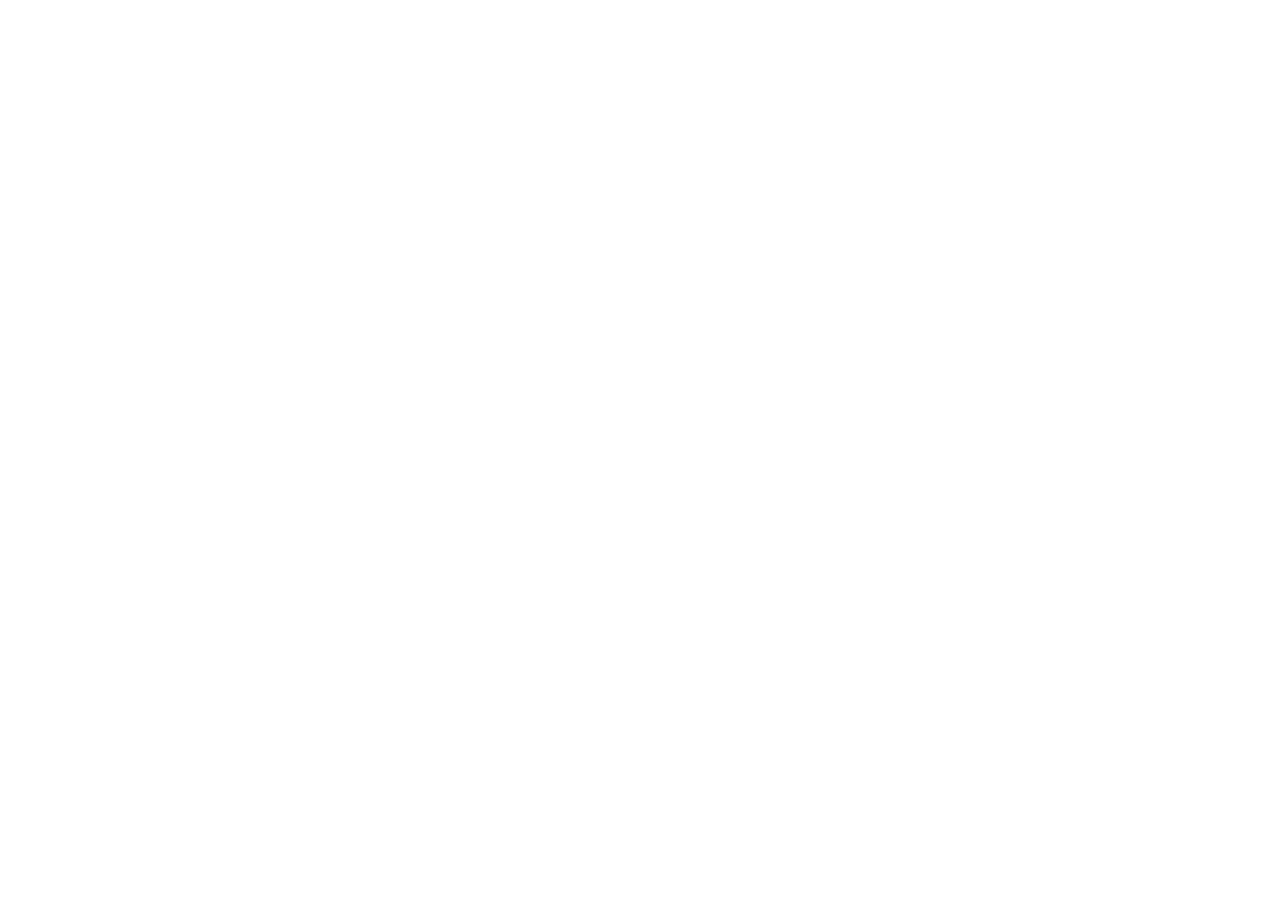
==== index.html @ ca7fa04e "first commit" ====
<!DOCTYPE html>
<html lang="en">

<head>
  <meta charset="UTF-8">
  <meta name="viewport" content="width=device-width, initial-scale=1.0">
  <title>Document</title>
  <link rel="stylesheet" href="css/style.min.css">
</head>

<body>

  <div class="wrapper">
    <header class="header"></header>
    
    <main class="main"></main>
    
    <footer class="footer"></footer>
  </div>



  <script src="js/main.min.js"></script>
</body>

</html>
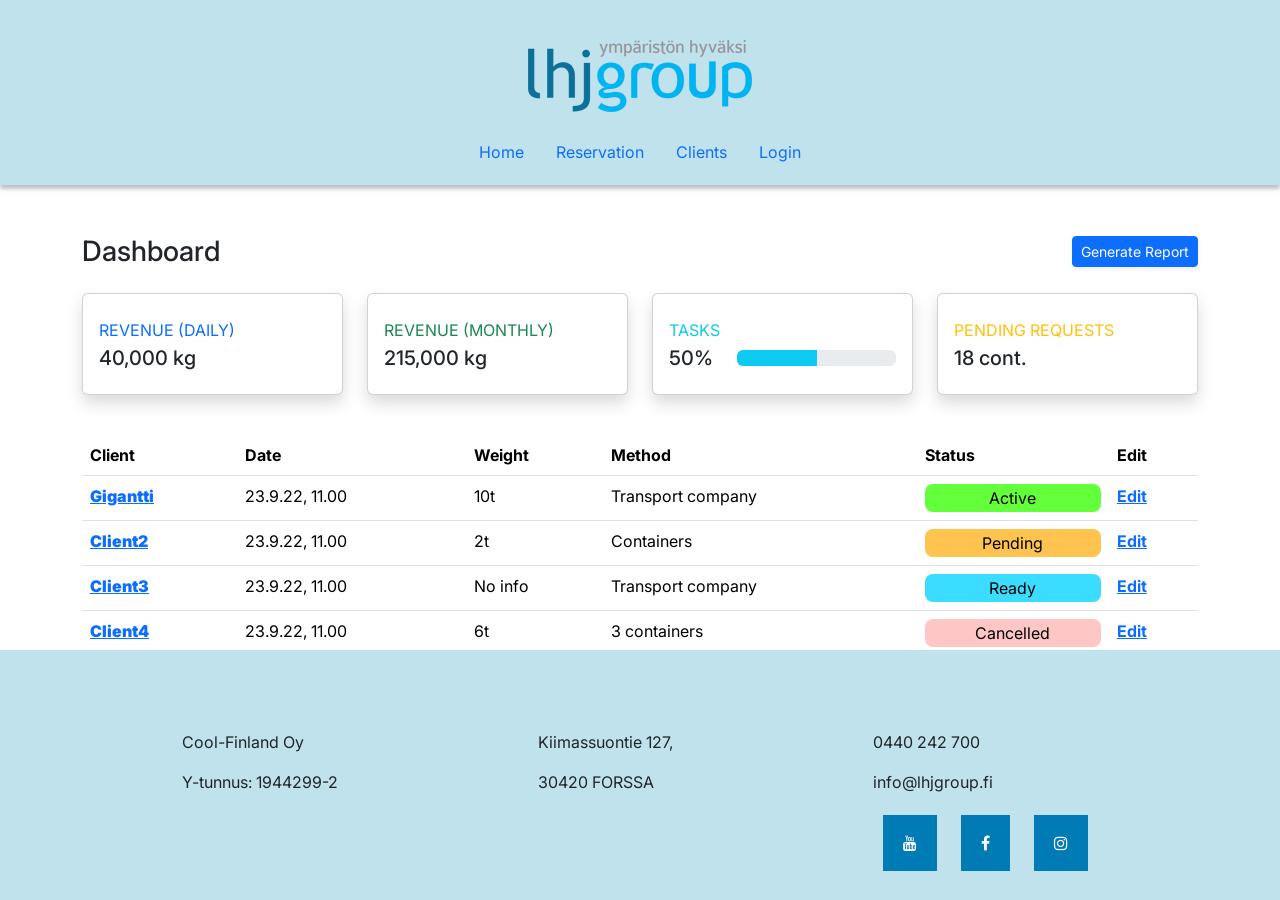
==== commit a87f9ac3: "update all pages" ====
--- a/index.html
+++ b/index.html
@@ -1,26 +1,221 @@
 <!DOCTYPE html>
-<html lang="en">
+<html lang="fi">
 
 <head>
   <meta charset="UTF-8">
+  <meta http-equiv="X-UA-Compatible" content="IE=edge">
   <meta name="viewport" content="width=device-width, initial-scale=1.0">
-  <title>Document</title>
-  <link rel="stylesheet" href="css/style.min.css">
+  <link href="https://cdn.jsdelivr.net/npm/bootstrap@5.0.2/dist/css/bootstrap.min.css" rel="stylesheet"
+    integrity="sha384-EVSTQN3/azprG1Anm3QDgpJLIm9Nao0Yz1ztcQTwFspd3yD65VohhpuuCOmLASjC" crossorigin="anonymous">
+  <script src="https://cdn.jsdelivr.net/npm/bootstrap@5.0.2/dist/js/bootstrap.bundle.min.js"
+    integrity="sha384-MrcW6ZMFYlzcLA8Nl+NtUVF0sA7MsXsP1UyJoMp4YLEuNSfAP+JcXn/tWtIaxVXM"
+    crossorigin="anonymous"></script>
+  <link href='/css/index.css' rel='stylesheet' type='text/css' media='screen'>
+  <link href="css/sb-admin-2.min.css" rel="stylesheet">
+  <link href='https://fonts.googleapis.com/css?family=Inter' rel='stylesheet'>
+  <link rel="stylesheet" href="https://cdnjs.cloudflare.com/ajax/libs/font-awesome/4.7.0/css/font-awesome.min.css" />
+
+  <title>Cool-Finland Oy</title>
 </head>
 
 <body>
-
-  <div class="wrapper">
-    <header class="header"></header>
-    
-    <main class="main"></main>
-    
-    <footer class="footer"></footer>
+  <div class="max-width">
+    <header>
+      <div class="container header">
+        <div class="logo">
+          <img src="/logo2.png" alt="logo" class="center">
+        </div>
+        <div class="menu">
+          <ul class="nav justify-content-center">
+            <li class="nav-item">
+              <a class="nav-link " aria-current="page" href="/index.html">Home</a>
+            </li>
+            <li class="nav-item">
+              <a class="nav-link" tabindex="2" href="/MakeReservation.html" aria-disabled="true">Reservation</a>
+            </li>
+            <li class="nav-item">
+              <a class="nav-link" href="/clients.html">Clients</a>
+            </li>
+            <li class="nav-item">
+              <a class="nav-link" href="login.html">Login</a>
+            </li>
+          </ul>
+        </div>
+      </div>
+    </header>
+
+    <div class="dashboard container">
+      <div class="d-sm-flex align-items-center justify-content-between mb-4">
+        <h1 class="h3 mb-0 text-gray-800">Dashboard</h1>
+        <a href="#" class="d-none d-sm-inline-block btn btn-sm btn-primary shadow-sm"> Generate Report</a>
+      </div>
+
+      <!-- Content Row -->
+      <div class="row">
+
+        <!-- Earnings (Monthly) Card Example -->
+        <div class="col-xl-3 col-md-6 mb-4">
+          <div class="card border-left-primary shadow h-100 py-2">
+            <div class="card-body">
+              <div class="row no-gutters align-items-center">
+                <div class="col mr-2">
+                  <div class="text-xs font-weight-bold text-primary text-uppercase mb-1">
+                    Revenue (Daily)</div>
+                  <div class="h5 mb-0 font-weight-bold text-gray-800">40,000 kg</div>
+                </div>
+              </div>
+            </div>
+          </div>
+        </div>
+
+        <!-- Earnings (Monthly) Card Example -->
+        <div class="col-xl-3 col-md-6 mb-4">
+          <div class="card border-left-success shadow h-100 py-2">
+            <div class="card-body">
+              <div class="row no-gutters align-items-center">
+                <div class="col mr-2">
+                  <div class="text-xs font-weight-bold text-success text-uppercase mb-1">
+                    Revenue (Monthly)</div>
+                  <div class="h5 mb-0 font-weight-bold text-gray-800">215,000 kg</div>
+                </div>
+              </div>
+            </div>
+          </div>
+        </div>
+
+        <!-- Earnings (Monthly) Card Example -->
+        <div class="col-xl-3 col-md-6 mb-4">
+          <div class="card border-left-info shadow h-100 py-2">
+            <div class="card-body">
+              <div class="row no-gutters align-items-center">
+                <div class="col mr-2">
+                  <div class="text-xs font-weight-bold text-info text-uppercase mb-1">Tasks
+                  </div>
+                  <div class="row no-gutters align-items-center">
+                    <div class="col-auto">
+                      <div class="h5 mb-0 mr-3 font-weight-bold text-gray-800">50%</div>
+                    </div>
+                    <div class="col">
+                      <div class="progress progress-sm mr-2">
+                        <div class="progress-bar bg-info" role="progressbar" style="width: 50%" aria-valuenow="50"
+                          aria-valuemin="0" aria-valuemax="100"></div>
+                      </div>
+                    </div>
+                  </div>
+                </div>
+              </div>
+            </div>
+          </div>
+        </div>
+
+        <!-- Pending Requests Card Example -->
+        <div class="col-xl-3 col-md-6 mb-4">
+          <div class="card border-left-warning shadow h-100 py-2">
+            <div class="card-body">
+              <div class="row no-gutters align-items-center">
+                <div class="col mr-2">
+                  <div class="text-xs font-weight-bold text-warning text-uppercase mb-1">
+                    Pending Requests</div>
+                  <div class="h5 mb-0 font-weight-bold text-gray-800">18 cont.</div>
+                </div>
+              </div>
+            </div>
+          </div>
+        </div>
+      </div>
+    </div>
+
+    <div class="container">
+      <table class="table">
+        <thead>
+          <tr>
+            <th scope="col">Client</th>
+            <th scope="col">Date</th>
+            <th scope="col">Weight</th>
+            <th scope="col">Method</th>
+            <th scope="col">Status</th>
+            <th scope="col">Edit</th>
+          </tr>
+        </thead>
+        <tbody>
+          <tr>
+            <th scope="row"><b><a href="default.asp" target="_blank">Gigantti</a></b></th>
+            <td>23.9.22, 11.00</td>
+
+            <td>10t</td>
+            <td>Transport company</td>
+
+            <td>
+              <div class="active">Active</div>
+            </td>
+            <td><b><a href="default.asp" target="_blank">Edit</a></b></td>
+          </tr>
+
+          <tr>
+            <th scope="row"><b><a href="default.asp" target="_blank">Client2</a></b></td>
+            <td>23.9.22, 11.00</td>
+            <td>2t</td>
+            <td>Containers</td>
+            <td>
+              <div class="pending">Pending</div>
+            </td>
+            <td><b><a href="default.asp" target="_blank">Edit</a></b></td>
+          </tr>
+
+          <tr>
+            <th scope="row"><b><a href="default.asp" target="_blank">Client3</a></b></td>
+            <td>23.9.22, 11.00</td>
+
+            <td>No info</td>
+            <td>Transport company</td>
+            <td>
+              <div class="ready">Ready</div>
+            </td>
+            <td><b><a href="default.asp" target="_blank">Edit</a></b></td>
+          </tr>
+          <tr>
+            <th scope="row"><b><a href="default.asp" target="_blank">Client4</a></b></td>
+            <td>23.9.22, 11.00</td>
+
+            <td>6t</td>
+            <td>3 containers</td>
+            <td>
+              <div class="cancelled">Cancelled</div>
+
+            </td>
+            <td><b><a href="default.asp" target="_blank">Edit</a></b></td>
+          </tr>
+        </tbody>
+      </table>
+
+    </div>
   </div>
-
-
-
-  <script src="js/main.min.js"></script>
+  </div>
+  <footer class="footer">
+    <div class="container footer-boxes">
+      <div class="left-box">
+        <p>Cool-Finland Oy</p>
+        <p>Y-tunnus: 1944299-2</p>
+      </div>
+
+      <div class="center-box">
+        <p>Kiimassuontie 127,</p>
+        <p>30420 FORSSA</p>
+      </div>
+
+      <div class="right-box">
+        <p>0440 242 700</p>
+        <p>info@lhjgroup.fi</p>
+        <div class="social-icons">
+          <a href="https://www.youtube.com/channel/UCs3XX3nJeROfFNkFKdeUfmg" class="fa fa-youtube"></a>
+          <a href="https://www.facebook.com/lhj.fi/" class="fa fa-facebook"></a>
+          <a href="https://www.instagram.com/lhj.fi" class="fa fa-instagram"></a>
+        </div>
+      </div>
+    </div>
+  </footer>
+
+
 </body>
 
 </html>
--- a/css/index.css
+++ b/css/index.css
@@ -0,0 +1,120 @@
+@charset "UTF-8";
+
+html,
+body {
+  margin: 0px;
+  padding: 0;
+  font-family: 'inter';
+  background: #ffffff;
+}
+
+header {
+  width: 100%;
+  height: 185px;
+  background: #c0e2ed;
+  box-shadow: 0px 4px 4px rgba(0, 0, 0, 0.25);
+}
+
+.header {
+  display: flex;
+  flex-direction: column;
+  justify-content: center;
+  align-items: center;
+  align-content: space-between;
+}
+
+.logo {
+  margin-top: 40px;
+}
+
+.menu {
+  margin-top: 20px;
+}
+
+.dashboard {
+  margin-top: 50px;
+  min-height: 200px;
+}
+.active {
+  background-color: #62ff3a;
+  padding: 2px 4px;
+  text-align: center;
+  border-radius: 8px;
+}
+
+.pending {
+  background-color: #ffc350;
+  padding: 2px 4px;
+  text-align: center;
+  border-radius: 8px;
+}
+.ready {
+  background-color: #3adcff;
+  padding: 2px 4px;
+  text-align: center;
+  border-radius: 8px;
+}
+
+.cancelled {
+  background-color: #ffc6c6;
+  padding: 2px 4px;
+  text-align: center;
+  border-radius: 8px;
+}
+
+.footer {
+  position: absolute;
+  width: 100%;
+  bottom: 0;
+  margin-top: 80px;
+  background-color: #c0e2ed;
+  min-height: 250px;
+}
+
+.footer-boxes {
+  display: flex;
+  justify-content: space-around;
+  margin-top: 40px;
+}
+
+.left-box {
+  margin-top: 40px;
+}
+
+.center-box {
+  margin-top: 40px;
+}
+
+.right-box {
+  margin-top: 40px;
+}
+
+.fa:hover {
+  opacity: 0.9;
+}
+
+.fa-youtube {
+  background: #007bb5;
+  color: white;
+}
+
+.fa-facebook {
+  background: #007bb5;
+  color: white;
+}
+
+.fa-instagram {
+  background: #007bb5;
+  color: white;
+}
+
+.fa {
+  padding: 20px;
+  text-decoration: none;
+  margin: 5px 10px;
+}
+
+.login-form {
+  margin-top: 80px;
+  width: 400px;
+}
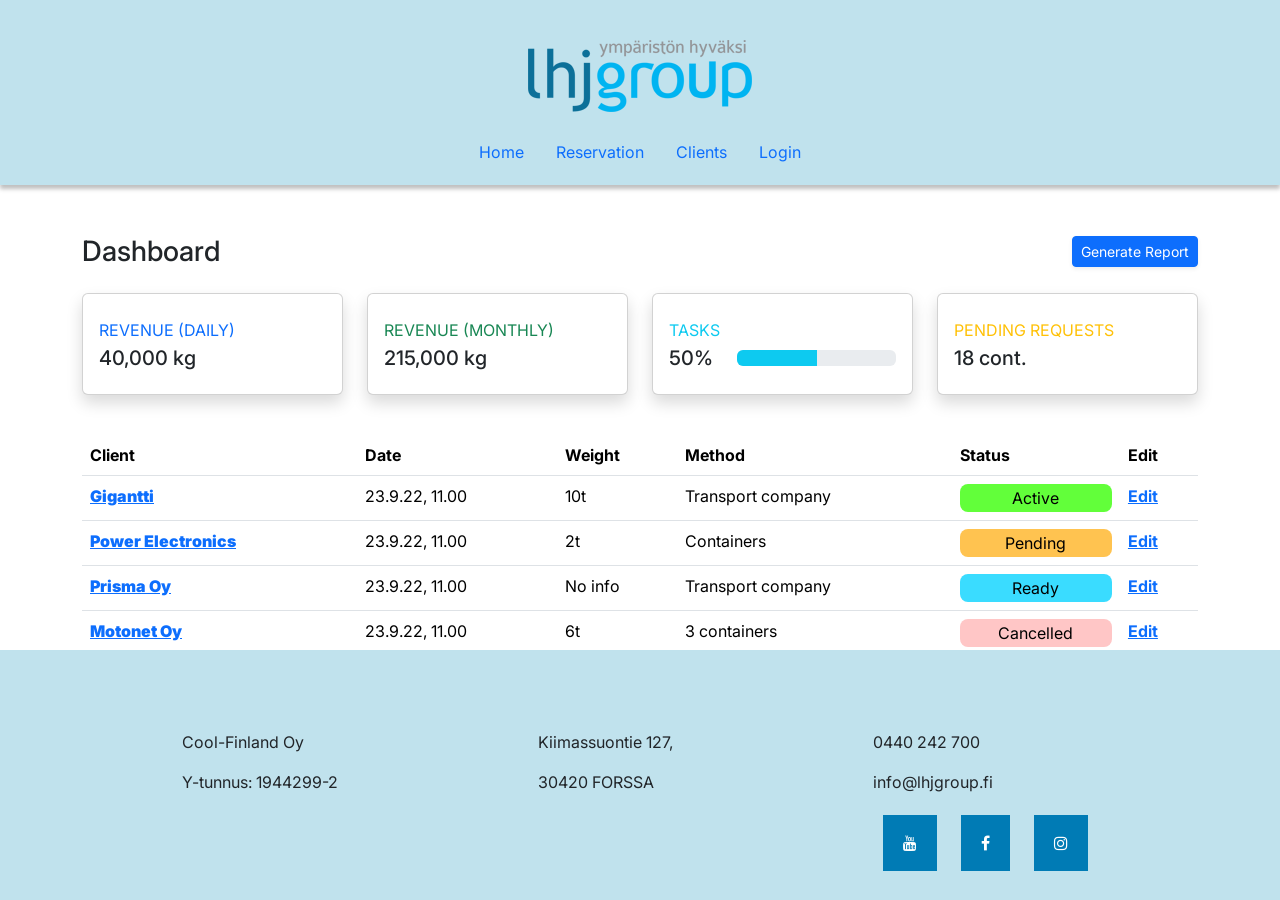
==== commit f76122c9: "reservation page" ====
--- a/index.html
+++ b/index.html
@@ -152,7 +152,7 @@
           </tr>
 
           <tr>
-            <th scope="row"><b><a href="default.asp" target="_blank">Client2</a></b></td>
+            <th scope="row"><b><a href="default.asp" target="_blank">Power Electronics</a></b></td>
             <td>23.9.22, 11.00</td>
             <td>2t</td>
             <td>Containers</td>
@@ -163,7 +163,7 @@
           </tr>
 
           <tr>
-            <th scope="row"><b><a href="default.asp" target="_blank">Client3</a></b></td>
+            <th scope="row"><b><a href="default.asp" target="_blank">Prisma Oy</a></b></td>
             <td>23.9.22, 11.00</td>
 
             <td>No info</td>
@@ -174,7 +174,7 @@
             <td><b><a href="default.asp" target="_blank">Edit</a></b></td>
           </tr>
           <tr>
-            <th scope="row"><b><a href="default.asp" target="_blank">Client4</a></b></td>
+            <th scope="row"><b><a href="default.asp" target="_blank">Motonet Oy</a></b></td>
             <td>23.9.22, 11.00</td>
 
             <td>6t</td>
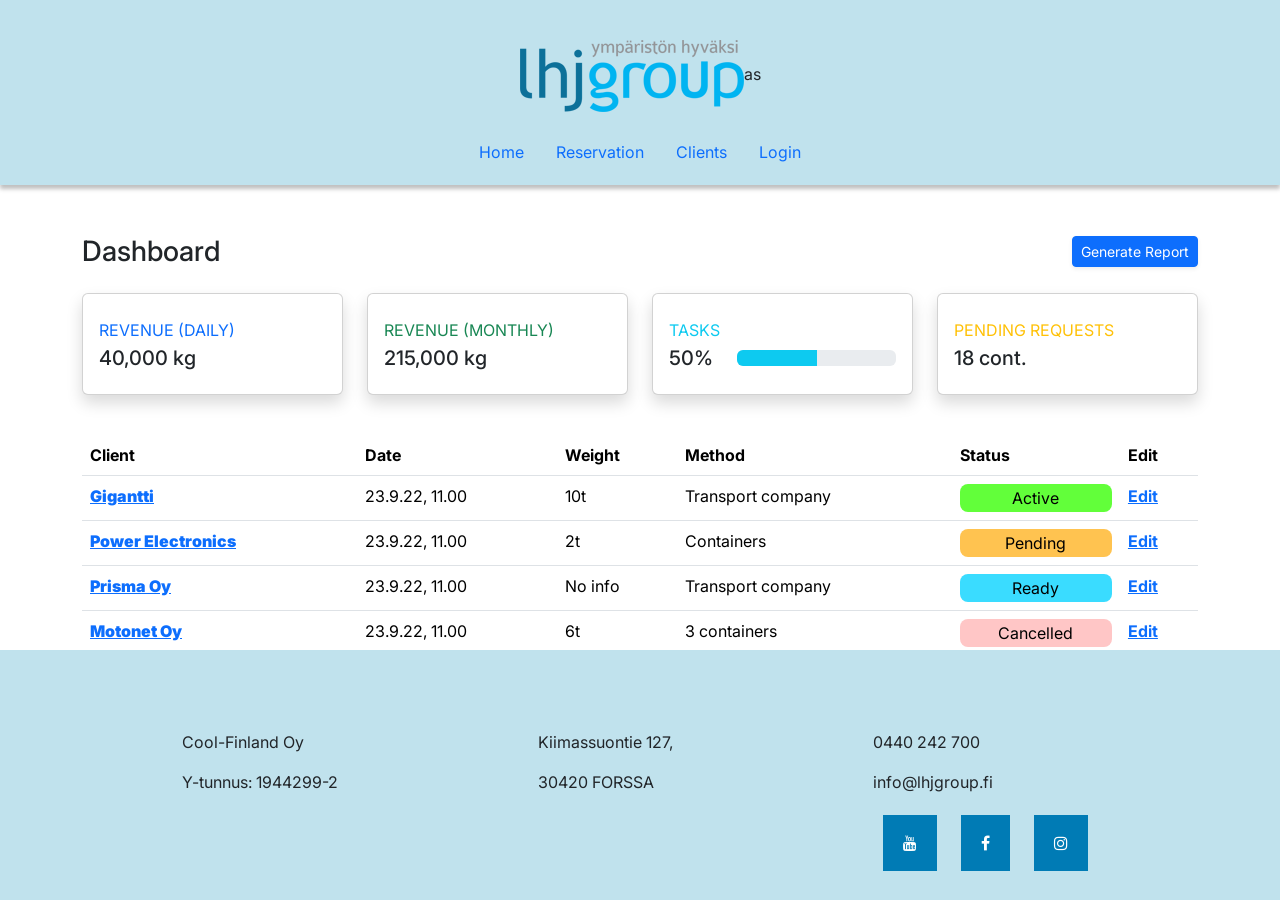
==== commit a437da3c: "bug fixing" ====
--- a/index.html
+++ b/index.html
@@ -10,8 +10,8 @@
   <script src="https://cdn.jsdelivr.net/npm/bootstrap@5.0.2/dist/js/bootstrap.bundle.min.js"
     integrity="sha384-MrcW6ZMFYlzcLA8Nl+NtUVF0sA7MsXsP1UyJoMp4YLEuNSfAP+JcXn/tWtIaxVXM"
     crossorigin="anonymous"></script>
-  <link href='/css/index.css' rel='stylesheet' type='text/css' media='screen'>
-  <link href="css/sb-admin-2.min.css" rel="stylesheet">
+  <link href='./css/index.css' rel='stylesheet' type='text/css' media='screen'>
+  <link href="./css/sb-admin-2.min.css" rel="stylesheet">
   <link href='https://fonts.googleapis.com/css?family=Inter' rel='stylesheet'>
   <link rel="stylesheet" href="https://cdnjs.cloudflare.com/ajax/libs/font-awesome/4.7.0/css/font-awesome.min.css" />
 
@@ -23,18 +23,18 @@
     <header>
       <div class="container header">
         <div class="logo">
-          <img src="/logo2.png" alt="logo" class="center">
+          <img src="logo2.png" alt="logo" class="center">as
         </div>
         <div class="menu">
           <ul class="nav justify-content-center">
             <li class="nav-item">
-              <a class="nav-link " aria-current="page" href="/index.html">Home</a>
-            </li>
-            <li class="nav-item">
-              <a class="nav-link" tabindex="2" href="/MakeReservation.html" aria-disabled="true">Reservation</a>
-            </li>
-            <li class="nav-item">
-              <a class="nav-link" href="/clients.html">Clients</a>
+              <a class="nav-link " aria-current="page" href="./index.html">Home</a>
+            </li>
+            <li class="nav-item">
+              <a class="nav-link" tabindex="2" href="./MakeReservation.html" aria-disabled="true">Reservation</a>
+            </li>
+            <li class="nav-item">
+              <a class="nav-link" href="./clients.html">Clients</a>
             </li>
             <li class="nav-item">
               <a class="nav-link" href="login.html">Login</a>
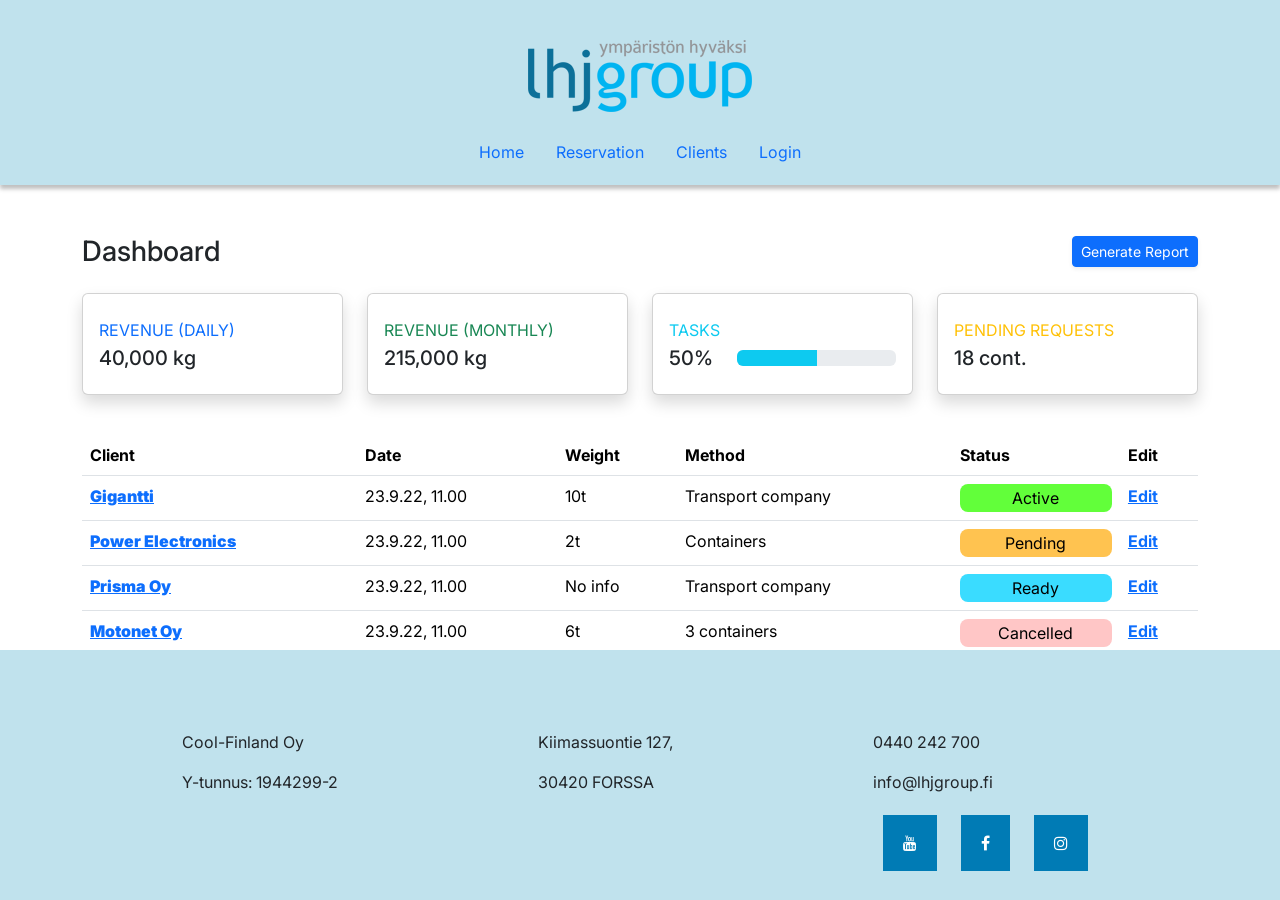
==== commit 33ae6830: "bug fixing" ====
--- a/index.html
+++ b/index.html
@@ -23,18 +23,18 @@
     <header>
       <div class="container header">
         <div class="logo">
-          <img src="logo2.png" alt="logo" class="center">as
+          <img src="logo2.png" alt="logo" class="center">
         </div>
         <div class="menu">
           <ul class="nav justify-content-center">
             <li class="nav-item">
-              <a class="nav-link " aria-current="page" href="./index.html">Home</a>
-            </li>
-            <li class="nav-item">
-              <a class="nav-link" tabindex="2" href="./MakeReservation.html" aria-disabled="true">Reservation</a>
-            </li>
-            <li class="nav-item">
-              <a class="nav-link" href="./clients.html">Clients</a>
+              <a class="nav-link " aria-current="page" href="index.html">Home</a>
+            </li>
+            <li class="nav-item">
+              <a class="nav-link" tabindex="2" href="MakeReservation.html" aria-disabled="true">Reservation</a>
+            </li>
+            <li class="nav-item">
+              <a class="nav-link" href="clients.html">Clients</a>
             </li>
             <li class="nav-item">
               <a class="nav-link" href="login.html">Login</a>
